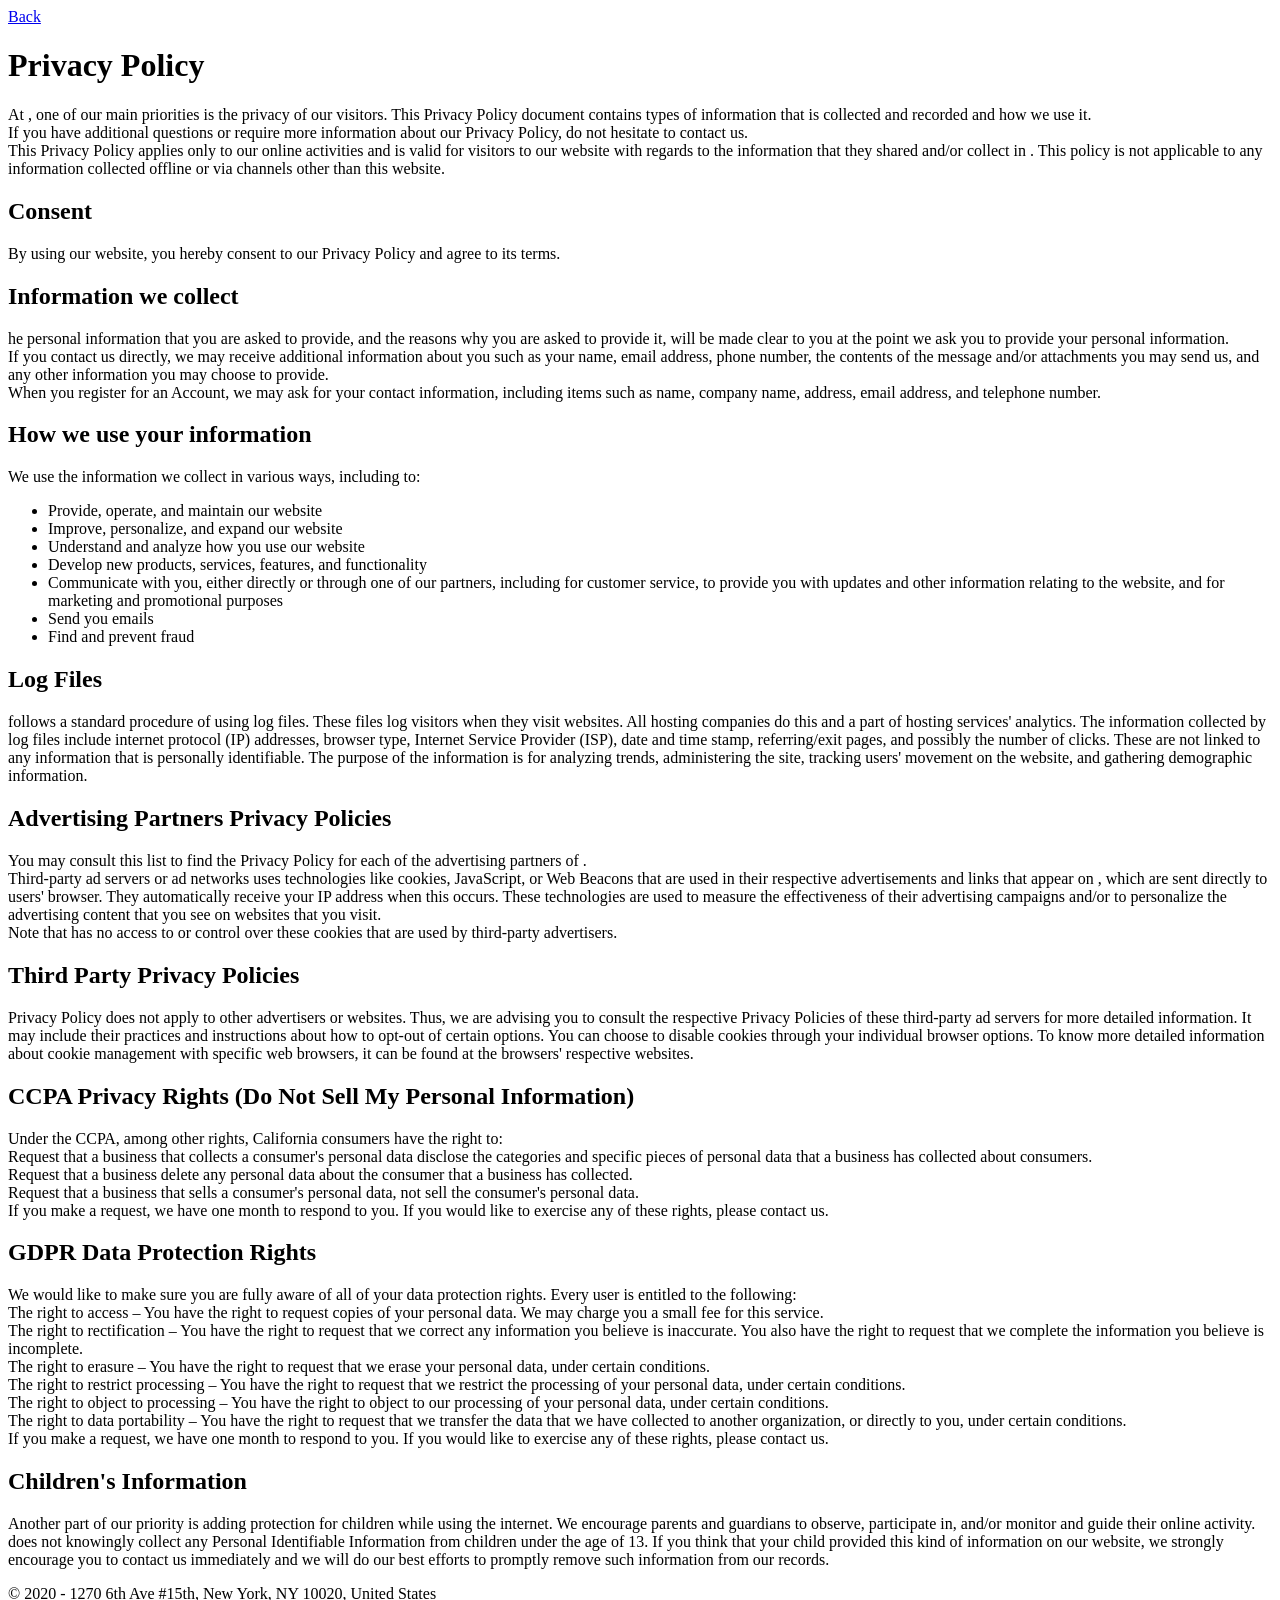
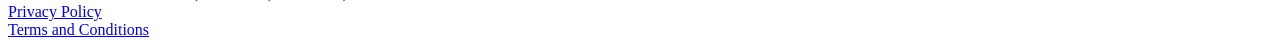
==== privacy-policy.html @ 376e2546 "Rename policy.html to privacy-policy.html" ====
<!DOCTYPE html>
<html lang="ru">

<head>
  <meta charset="utf-8">
  <meta name="viewport" content="width=device-width, initial-scale=1.0">
  <link rel="apple-touch-icon" sizes="180x180" href="./assets/images/favicon/apple-touch-icon.png">
  <link rel="icon" type="image/png" sizes="32x32" href="./assets/images/favicon/favicon-32x32.png">
  <link rel="icon" type="image/png" sizes="16x16" href="./assets/images/favicon/favicon-16x16.png">
  <link rel="manifest" href="./assets/site.webmanifest">
  <link rel="mask-icon" href="./assets/images/favicon/safari-pinned-tab.svg" color="#3f84cb">
  <link rel="shortcut icon" href="./assets/images/favicon/favicon.ico">
  <meta name="msapplication-TileColor" content="#3f84cb">
  <meta name="msapplication-config" content="./assets/browserconfig.xml">
  <meta name="theme-color" content="#ffffff">
  <link rel="preload" href="./assets/fonts/lato400.woff2" as="font" crossorigin>
  <link rel="preload" href="./assets/fonts/lato500.woff2" as="font" crossorigin>
  <link rel="preload" href="./assets/fonts/lato600.woff2" as="font" crossorigin>
  <link rel="preload" href="./assets/fonts/lato700.woff2" as="font" crossorigin>
  <link rel="preload" href="./assets/fonts/lato800.woff2" as="font" crossorigin>
  <link href="./assets/css/1.ed369274.bundle.css" rel="stylesheet">
</head>

<body>
  <div class="content">
    <div class="container content__container">
      <div class="content__main">
        <div class="content__back"><a class="back" href="./index.html">Back</a></div>
        <div class="content__typo">
          <div class="typo">
            <h1>Privacy Policy</h1>
            <p>At <span class="domain"></span>, one of our main priorities is the privacy of our visitors. This Privacy
              Policy document
              contains types of information that is collected and recorded and how we use it.<br>If you have additional
              questions or require more information about our Privacy Policy, do not hesitate to contact us.<br>This
              Privacy Policy applies only to our online activities and is valid for visitors to our website with regards
              to the information that they shared and/or collect in <span class="domain"></span>. This policy is not
              applicable to any
              information collected offline or via channels other than this website.</p>
            <h2>Consent</h2>
            <p>By using our website, you hereby consent to our Privacy Policy and agree to its terms.</p>
            <h2>Information we collect</h2>
            <p>he personal information that you are asked to provide, and the reasons why you are asked to provide it,
              will be made clear to you at the point we ask you to provide your personal information.<br>If you contact
              us directly, we may receive additional information about you such as your name, email address, phone
              number, the contents of the message and/or attachments you may send us, and any other information you may
              choose to provide.<br>When you register for an Account, we may ask for your contact information, including
              items such as name, company name, address, email address, and telephone number.</p>
            <h2>How we use your information</h2>
            <p>We use the information we collect in various ways, including to:</p>
            <ul>
              <li>Provide, operate, and maintain our website</li>
              <li>Improve, personalize, and expand our website</li>
              <li>Understand and analyze how you use our website</li>
              <li>Develop new products, services, features, and functionality</li>
              <li>Communicate with you, either directly or through one of our partners, including for customer service,
                to provide you with updates and other information relating to the website, and for marketing and
                promotional purposes</li>
              <li>Send you emails</li>
              <li>Find and prevent fraud</li>
            </ul>
            <h2>Log Files</h2>
            <p><span class="domain"></span> follows a standard procedure of using log files. These files log visitors
              when they visit
              websites. All hosting companies do this and a part of hosting services' analytics. The information
              collected by log files include internet protocol (IP) addresses, browser type, Internet Service Provider
              (ISP), date and time stamp, referring/exit pages, and possibly the number of clicks. These are not linked
              to any information that is personally identifiable. The purpose of the information is for analyzing
              trends, administering the site, tracking users' movement on the website, and gathering demographic
              information.</p>
            <h2>Advertising Partners Privacy Policies</h2>
            <p>You may consult this list to find the Privacy Policy for each of the advertising partners of
              <span class="domain"></span>.<br>Third-party ad servers or ad networks uses technologies like cookies,
              JavaScript, or Web
              Beacons that are used in their respective advertisements and links that appear on <span
                class="domain"></span>, which are
              sent directly to users' browser. They automatically receive your IP address when this occurs. These
              technologies are used to measure the effectiveness of their advertising campaigns and/or to personalize
              the advertising content that you see on websites that you visit.<br>Note that <span class="domain"></span>
              has no access to
              or control over these cookies that are used by third-party advertisers.
            </p>
            <h2>Third Party Privacy Policies</h2>
            <p>
              <span class="domain"></span> Privacy Policy does not apply to other advertisers or websites. Thus, we are
              advising you to
              consult the respective Privacy Policies of these third-party ad servers for more detailed information. It
              may include their practices and instructions about how to opt-out of certain options.
              You can choose to disable cookies through your individual browser options. To know more detailed
              information about cookie management with specific web browsers, it can be found at the browsers'
              respective websites.
            </p>
            <h2>CCPA Privacy Rights (Do Not Sell My Personal Information)</h2>
            <p>Under the CCPA, among other rights, California consumers have the right to:<br>Request that a business
              that collects a consumer's personal data disclose the categories and specific pieces of personal data that
              a business has collected about consumers.<br>Request that a business delete any personal data about the
              consumer that a business has collected.<br>Request that a business that sells a consumer's personal data,
              not sell the consumer's personal data.<br>If you make a request, we have one month to respond to you. If
              you would like to exercise any of these rights, please contact us.</p>
            <h2>GDPR Data Protection Rights</h2>
            <p>We would like to make sure you are fully aware of all of your data protection rights. Every user is
              entitled to the following:<br>The right to access – You have the right to request copies of your personal
              data. We may charge you a small fee for this service.<br>The right to rectification – You have the right
              to request that we correct any information you believe is inaccurate. You also have the right to request
              that we complete the information you believe is incomplete.<br>The right to erasure – You have the right
              to request that we erase your personal data, under certain conditions.<br>The right to restrict processing
              – You have the right to request that we restrict the processing of your personal data, under certain
              conditions.<br>The right to object to processing – You have the right to object to our processing of your
              personal data, under certain conditions.<br>The right to data portability – You have the right to request
              that we transfer the data that we have collected to another organization, or directly to you, under
              certain conditions.<br>If you make a request, we have one month to respond to you. If you would like to
              exercise any of these rights, please contact us.</p>
            <h2>Children's Information</h2>
            <p>Another part of our priority is adding protection for children while using the internet. We encourage
              parents and guardians to observe, participate in, and/or monitor and guide their online
              activity.<br><span class="domain"></span> does not knowingly collect any Personal Identifiable Information
              from children
              under the age of 13. If you think that your child provided this kind of information on our website, we
              strongly encourage you to contact us immediately and we will do our best efforts to promptly remove such
              information from our records.</p>
          </div>
        </div>
      </div>
    </div>
  </div>
  <div class="footer">
    <div class="container footer__container">
      <div class="footer__copyrights">© 2020 <span class="domain"></span> - 1270 6th Ave #15th, New York, NY 10020,
        United States</div>
      <div class="footer__menu">
        <div class="footer-menu">
          <div class="footer-menu__item"><a class="link link--active" href="./policy.html">Privacy Policy</a>
          </div>
          <div class="footer-menu__item"><a class="link" href="./terms.html">Terms and Conditions</a>
          </div>
        </div>
      </div>
    </div>
  </div>
  <script src="./assets/js/1.ed369274.bundle.js"></script>
  <script src="./assets/js/custom.js"></script>
<script src="https://www.marketcall.com/js/landing.js"></script><script src="https://www.marketcall.com/js/mclead.js?program_id=344387"></script><script src="https://www.marketcall.com/js/mclegal.js?program_id=344387"></script></body>

</html>
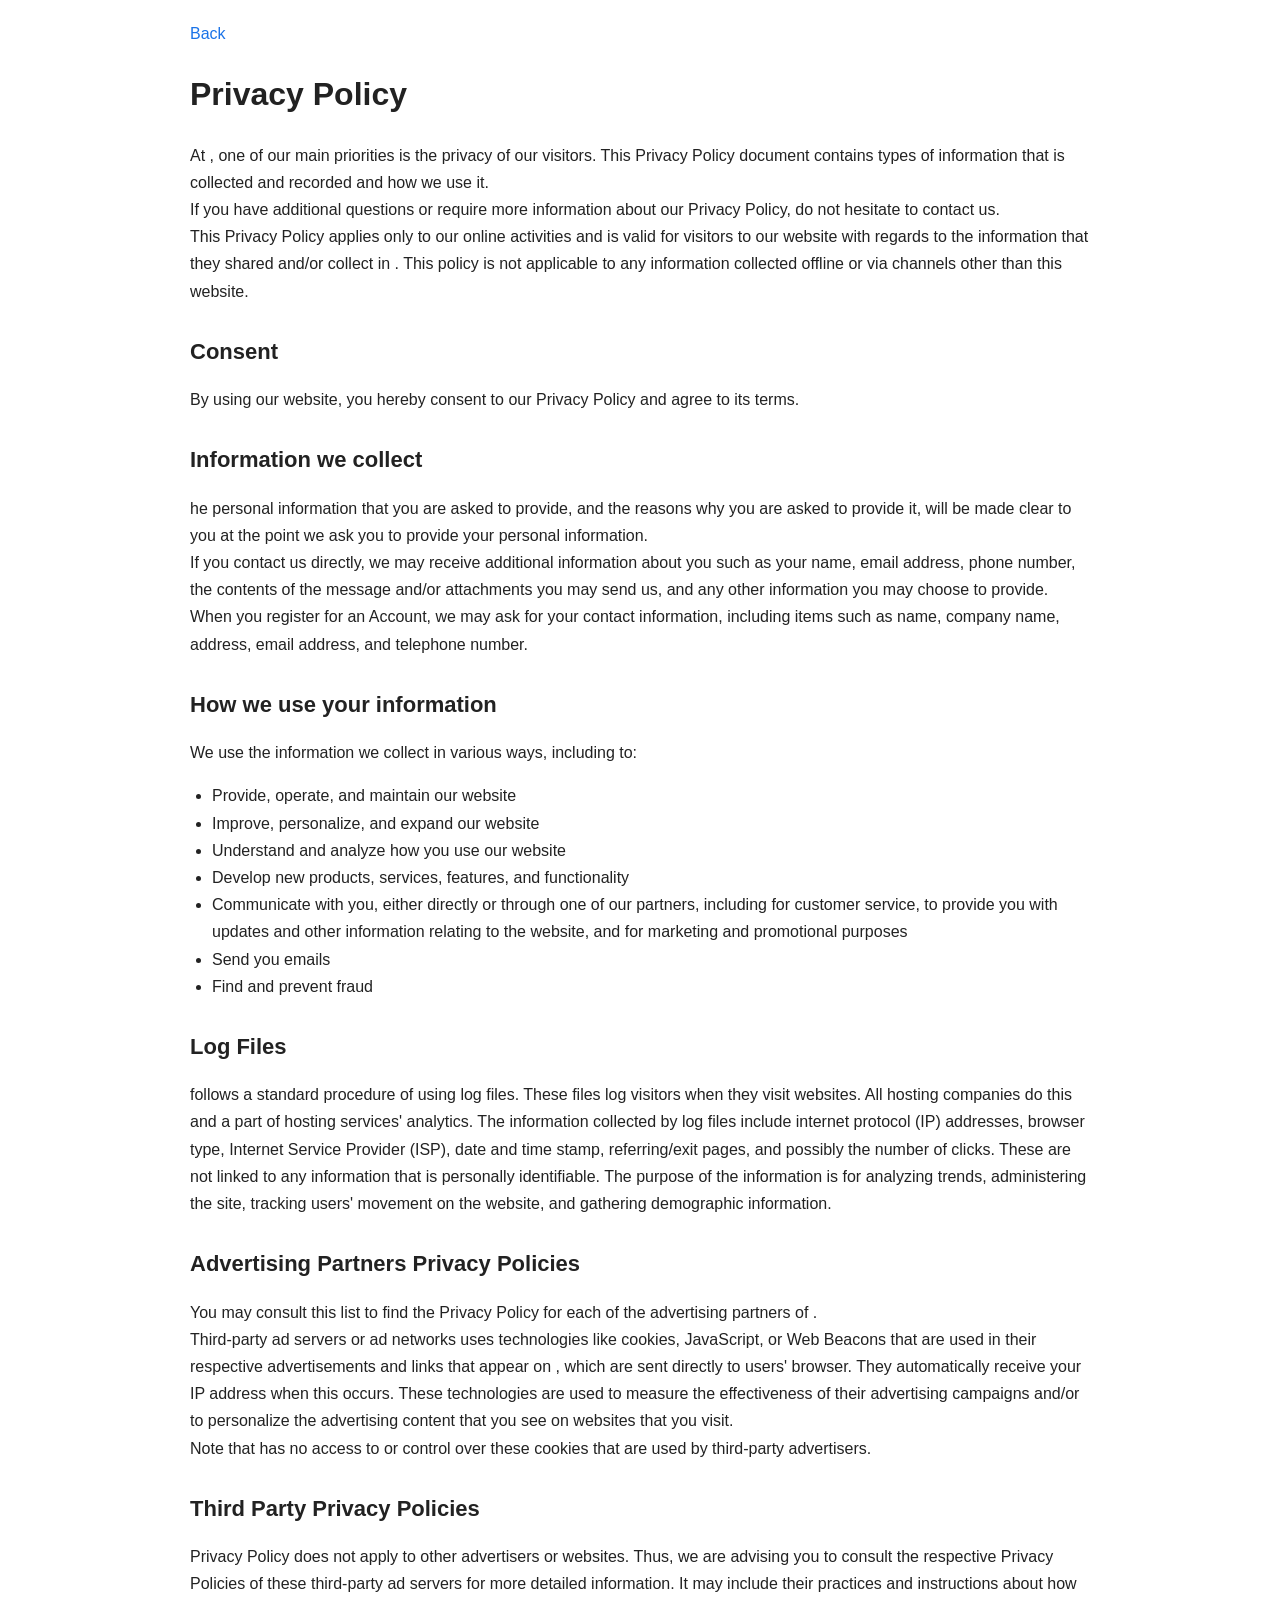
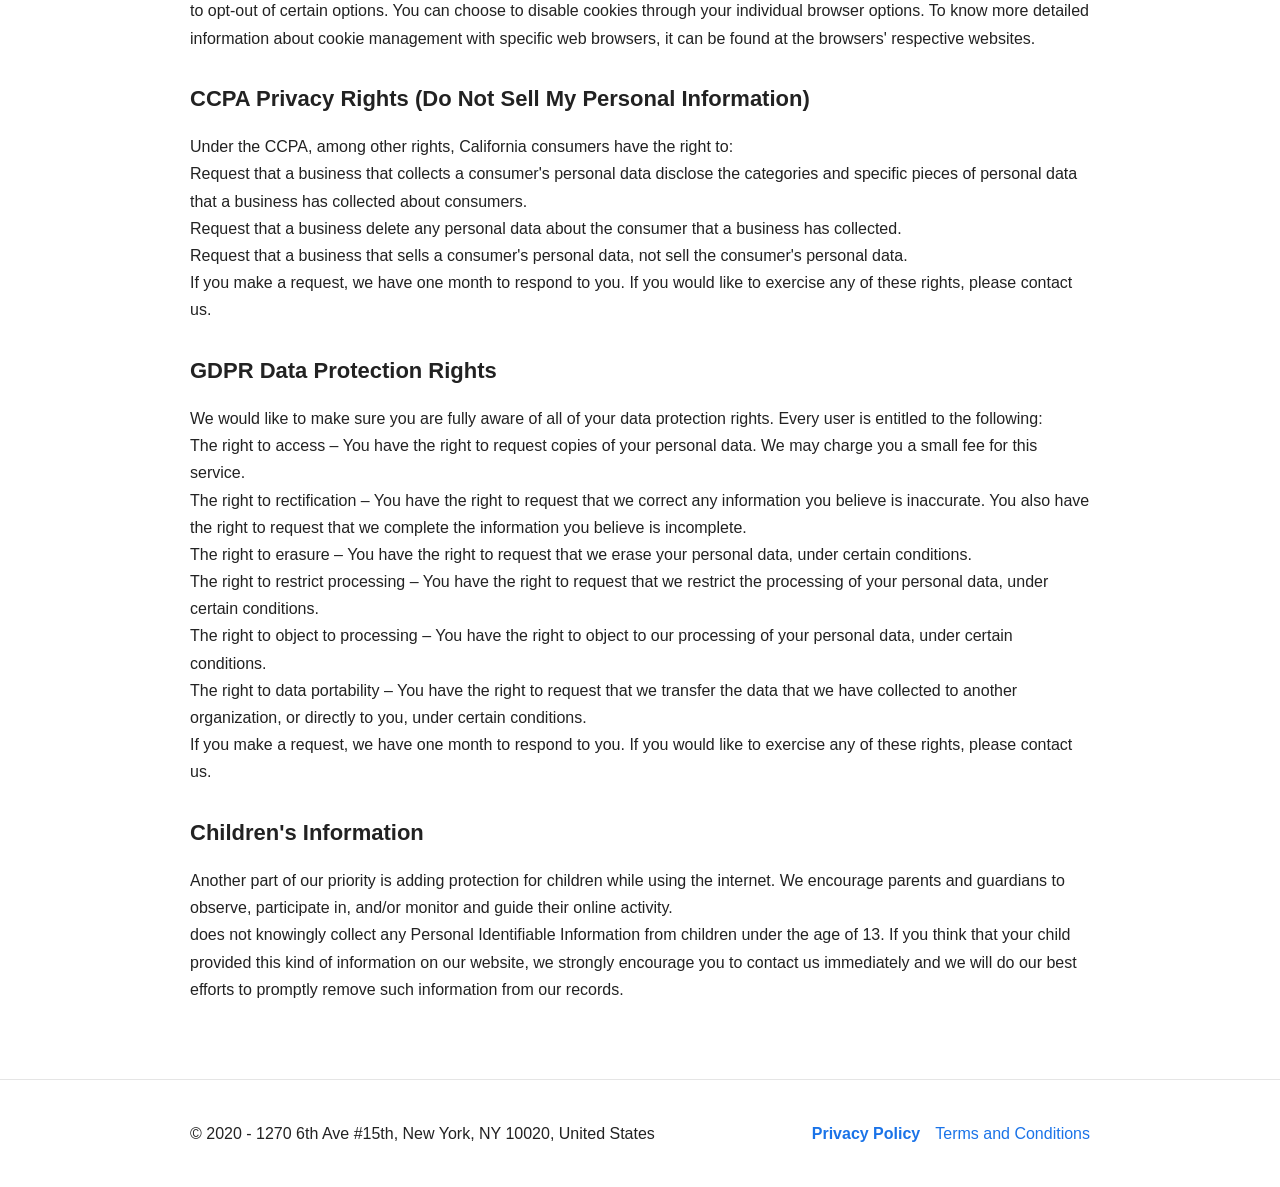
==== commit f0299f1c: "Update privacy-policy.html" ====
--- a/privacy-policy.html
+++ b/privacy-policy.html
@@ -1,5 +1,5 @@
 <!DOCTYPE html>
-<html lang="ru">
+<html lang="en">
 
 <head>
   <meta charset="utf-8">
@@ -18,7 +18,23 @@
   <link rel="preload" href="./assets/fonts/lato600.woff2" as="font" crossorigin>
   <link rel="preload" href="./assets/fonts/lato700.woff2" as="font" crossorigin>
   <link rel="preload" href="./assets/fonts/lato800.woff2" as="font" crossorigin>
-  <link href="./assets/css/1.ed369274.bundle.css" rel="stylesheet">
+  
+<style>
+body{font-family:Arial,Helvetica,sans-serif;margin:0;background:#fff;color:#222;line-height:1.7}
+.container{max-width:900px;margin:0 auto;padding:20px}
+.content__main{background:#fff}
+.back,.link{color:#1a73e8;text-decoration:none}
+.back:hover,.link:hover{text-decoration:underline}
+h1{font-size:32px;margin:20px 0}
+h2{font-size:22px;margin:28px 0 12px}
+p,li{font-size:16px}
+ul{padding-left:22px}
+.footer{border-top:1px solid #e5e5e5;margin-top:40px;padding:20px 0}
+.footer__container,.footer-menu{display:flex;flex-wrap:wrap;gap:15px;justify-content:space-between;align-items:center}
+.footer-menu__item{display:inline-block}
+.link--active{font-weight:bold}
+</style>
+
 </head>
 
 <body>
@@ -129,9 +145,9 @@
         United States</div>
       <div class="footer__menu">
         <div class="footer-menu">
-          <div class="footer-menu__item"><a class="link link--active" href="./policy.html">Privacy Policy</a>
+          <div class="footer-menu__item"><a class="link link--active" href="/privacy-policy.html">Privacy Policy</a>
           </div>
-          <div class="footer-menu__item"><a class="link" href="./terms.html">Terms and Conditions</a>
+          <div class="footer-menu__item"><a class="link" href="/terms-conditions.html">Terms and Conditions</a>
           </div>
         </div>
       </div>
